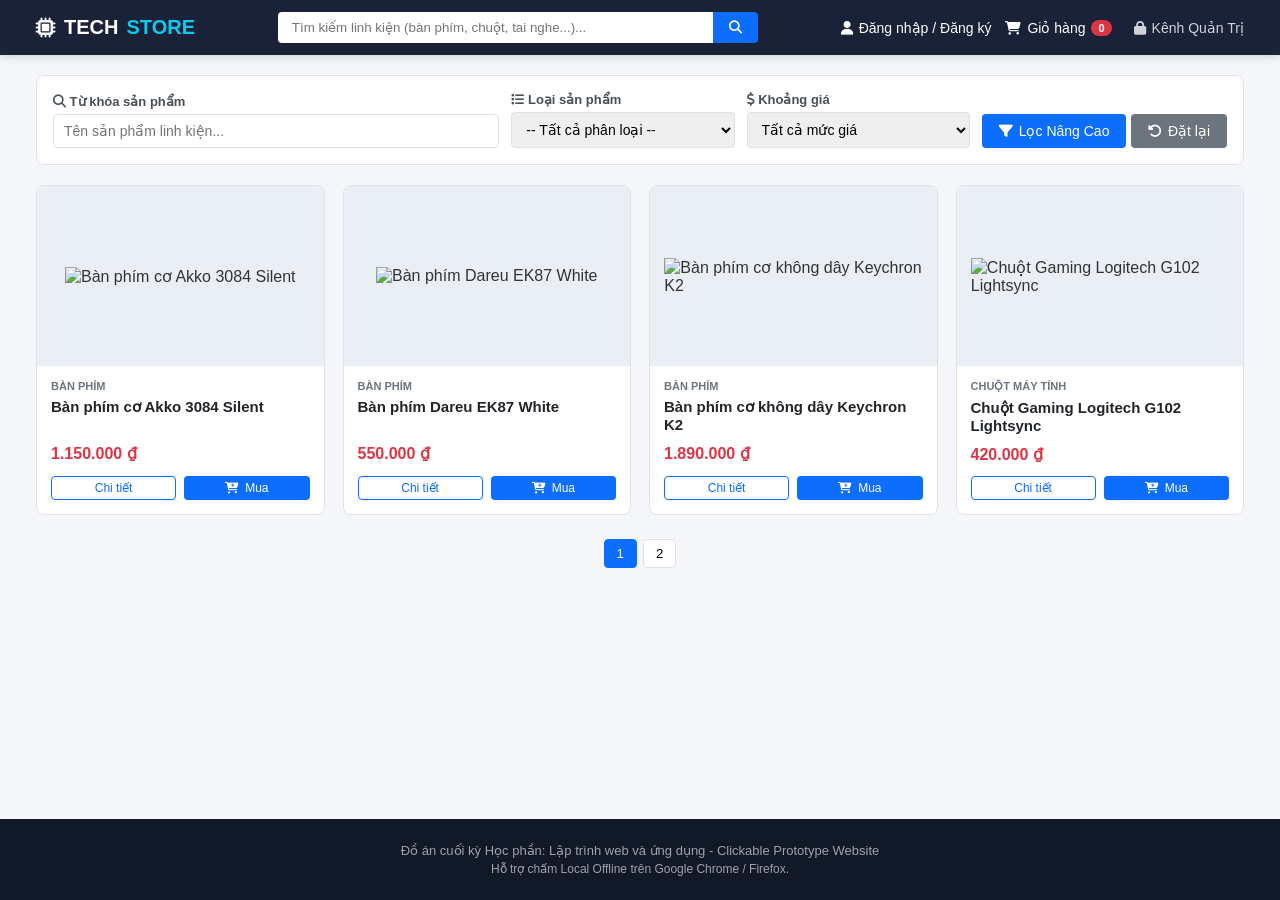
==== index.html @ 6a1cb6ca "Add separated HTML CSS and JS files" ====
<!DOCTYPE html>
<!DOCTYPE html>

<html lang="vi">

<head>
    <meta charset="utf-8" />
    <meta content="width=device-width, initial-scale=1.0" name="viewport" />
    <title>TechStore - Cửa Hàng Linh Kiện Điện Tử</title>
    <link href="https://cdnjs.cloudflare.com/ajax/libs/font-awesome/6.4.0/css/all.min.css" rel="stylesheet" />
    <link href="styles/common.css" rel="stylesheet" />
    <link href="styles/index.css" rel="stylesheet" />
</head>

<body>
    <header id="client-header">
        <div class="top-bar">
            <a class="logo" data-js-action="navigateTo" data-js-args='["view-home"]' data-js-event="click"
                href="javascript:void(0)">
                <i class="fa-solid fa-microchip"></i> TECH<span>STORE</span>
            </a>
            <div class="search-box-top">
                <input id="top-search-input" placeholder="Tìm kiếm linh kiện (bàn phím, chuột, tai nghe...)..."
                    type="text" />
                <button data-js-action="executeQuickSearch" data-js-args="[]" data-js-event="click" type="button"><i
                        class="fa-solid fa-magnifying-glass"></i></button>
            </div>
            <div class="nav-actions">
                <div class="u-style-fab19c78" id="auth-links">
                    <!-- Nút đăng nhập/đăng ký hoặc thông tin user sẽ render động -->
                </div>
                <button data-js-action="handleCartClick" data-js-args="[]" data-js-event="click">
                    <i class="fa-solid fa-cart-shopping"></i> Giỏ hàng
                    <span class="cart-badge" id="cart-counter">0</span>
                </button>
                <a class="u-style-5cde1b2d" data-js-action="navigateTo" data-js-args='["view-admin-login"]'
                    data-js-event="click" href="javascript:void(0)">
                    <i class="fa-solid fa-lock"></i> Kênh Quản Trị
                </a>
            </div>
        </div>
    </header>
    <div class="main-container">
        <div class="view-section active" id="view-home">
            <!-- Bộ lọc tìm kiếm nâng cao (Tên + Phân loại + Khoảng giá) -->
            <div class="filter-panel">
                <div class="form-group">
                    <label><i class="fa-solid fa-search"></i> Từ khóa sản phẩm</label>
                    <input class="form-control" id="filter-keyword" placeholder="Tên sản phẩm linh kiện..."
                        type="text" />
                </div>
                <div class="form-group">
                    <label><i class="fa-solid fa-list"></i> Loại sản phẩm</label>
                    <select class="form-select" id="filter-category">
                        <option value="">-- Tất cả phân loại --</option>
                    </select>
                </div>
                <div class="form-group">
                    <label><i class="fa-solid fa-dollar-sign"></i> Khoảng giá</label>
                    <select class="form-select" id="filter-price-range">
                        <option value="all">Tất cả mức giá</option>
                        <option value="under-500">Dưới 500.000đ</option>
                        <option value="500-1500">500.000đ - 1.500.000đ</option>
                        <option value="over-1500">Trên 1.500.000đ</option>
                    </select>
                </div>
                <div>
                    <button class="btn btn-primary" data-js-action="applyAdvancedFilter" data-js-args="[]"
                        data-js-event="click"><i class="fa-solid fa-filter"></i> Lọc Nâng Cao</button>
                    <button class="btn btn-secondary" data-js-action="resetFilter" data-js-args="[]"
                        data-js-event="click"><i class="fa-solid fa-rotate-left"></i> Đặt
                        lại</button>
                </div>
            </div>
            <!-- Danh sách sản phẩm -->
            <div class="product-grid" id="product-container"></div>
            <!-- Phân trang -->
            <div class="pagination-bar" id="product-pagination"></div>
        </div>
        <div class="view-section" id="view-product-detail">
            <button class="btn btn-secondary btn-sm" data-js-action="navigateTo" data-js-args='["view-home"]'
                data-js-event="click"><i class="fa-solid fa-arrow-left"></i> Quay lại danh sách</button>
            <div class="index-style-4f90709d" id="detail-container">
                <!-- Render bằng JS -->
            </div>
        </div>
    </div>
    <footer>
        <p>Đồ án cuối kỳ Học phần: Lập trình web và ứng dụng - Clickable Prototype Website</p>
        <p class="u-style-a3452ca1">Hỗ trợ chấm Local Offline trên Google Chrome / Firefox.</p>
    </footer>
    <script src="scripts/app.js"></script>
</body>

</html>
---- styles/common.css ----
/* CSS dùng chung cho index.html, shopping.html, account.html và admin.html */

/* =========================
   1. Biến dùng chung
========================= */
:root {
    --primary-color: #0d6efd;
    --primary-hover: #0b5ed7;
    --secondary-color: #198754;
    --danger-color: #dc3545;
    --warning-color: #ffc107;
    --dark-color: #212529;
    --light-color: #f8f9fa;
    --gray-border: #dee2e6;
    --text-muted: #6c757d;
    --sidebar-width: 250px;
}

/* =========================
   2. Reset và bố cục cơ bản
========================= */
* {
    box-sizing: border-box;
    margin: 0;
    padding: 0;
    font-family: -apple-system, BlinkMacSystemFont, "Segoe UI", Roboto,
        "Helvetica Neue", Arial, sans-serif;
}

body {
    background-color: #f4f6f9;
    color: #333;
    display: flex;
    flex-direction: column;
    min-height: 100vh;
}

.main-container {
    max-width: 1240px;
    width: 100%;
    margin: 20px auto;
    padding: 0 16px;
}

/* =========================
   3. Header và điều hướng
========================= */
header {
    background-color: #1a2238;
    color: #fff;
    position: sticky;
    top: 0;
    z-index: 1000;
    box-shadow: 0 2px 8px rgba(0, 0, 0, 0.15);
}

.top-bar {
    max-width: 1240px;
    margin: 0 auto;
    padding: 12px 16px;
    display: flex;
    align-items: center;
    justify-content: space-between;
    gap: 16px;
}

.logo {
    display: flex;
    align-items: center;
    gap: 8px;
    font-size: 20px;
    font-weight: 700;
    color: #fff;
    text-decoration: none;
}

.logo span {
    color: #0dcaf0;
}

.search-box-top {
    flex: 1;
    max-width: 480px;
    display: flex;
}

.search-box-top input {
    width: 100%;
    padding: 8px 14px;
    border: none;
    border-radius: 4px 0 0 4px;
    outline: none;
}

.search-box-top button {
    background: var(--primary-color);
    border: none;
    color: #fff;
    padding: 8px 16px;
    border-radius: 0 4px 4px 0;
    cursor: pointer;
}

.nav-actions {
    display: flex;
    align-items: center;
    gap: 14px;
}

.nav-actions a,
.nav-actions button {
    display: flex;
    align-items: center;
    gap: 6px;
    color: #fff;
    text-decoration: none;
    font-size: 14px;
    background: none;
    border: none;
    cursor: pointer;
}

.nav-actions .cart-badge {
    background: var(--danger-color);
    border-radius: 10px;
    padding: 2px 7px;
    font-size: 11px;
    font-weight: 600;
}

/* =========================
   4. Trạng thái hiển thị view
========================= */
.view-section {
    display: none;
}

.view-section.active {
    display: block;
}

/* =========================
   5. Form và nút bấm
========================= */
.form-group label {
    display: block;
    font-size: 13px;
    font-weight: 600;
    margin-bottom: 5px;
    color: #495057;
}

.form-control,
.form-select {
    width: 100%;
    padding: 8px 10px;
    border: 1px solid var(--gray-border);
    border-radius: 4px;
    font-size: 14px;
    outline: none;
}

.btn {
    display: inline-flex;
    align-items: center;
    justify-content: center;
    gap: 6px;
    padding: 8px 16px;
    font-size: 14px;
    border-radius: 4px;
    cursor: pointer;
    border: 1px solid transparent;
    font-weight: 500;
    transition: all 0.2s;
}

.btn-primary {
    background: var(--primary-color);
    color: #fff;
}

.btn-primary:hover {
    background: var(--primary-hover);
}

.btn-secondary {
    background: #6c757d;
    color: #fff;
}

.btn-success {
    background: var(--secondary-color);
    color: #fff;
}

.btn-danger {
    background: var(--danger-color);
    color: #fff;
}

.btn-warning {
    background: var(--warning-color);
    color: #212529;
}

.btn-outline-primary {
    border-color: var(--primary-color);
    color: var(--primary-color);
    background: transparent;
}

.btn-outline-primary:hover {
    background: var(--primary-color);
    color: #fff;
}

.btn-sm {
    padding: 4px 8px;
    font-size: 12px;
}

/* =========================
   6. Modal / Popup
========================= */
.modal-overlay {
    position: fixed;
    inset: 0;
    background: rgba(0, 0, 0, 0.5);
    display: none;
    align-items: center;
    justify-content: center;
    z-index: 2000;
    padding: 16px;
}

.modal-overlay.active {
    display: flex;
}

.modal-content {
    background: #fff;
    border-radius: 8px;
    width: 100%;
    max-width: 650px;
    max-height: 90vh;
    overflow-y: auto;
    box-shadow: 0 10px 25px rgba(0, 0, 0, 0.2);
}

.modal-header {
    padding: 14px 18px;
    border-bottom: 1px solid var(--gray-border);
    display: flex;
    justify-content: space-between;
    align-items: center;
}

.modal-body {
    padding: 18px;
}

.modal-footer {
    padding: 12px 18px;
    border-top: 1px solid var(--gray-border);
    display: flex;
    justify-content: flex-end;
    gap: 8px;
}

/* =========================
   7. Bảng dữ liệu
========================= */
.custom-table {
    width: 100%;
    border-collapse: collapse;
    background: #fff;
    border-radius: 6px;
    overflow: hidden;
    margin-top: 12px;
}

.custom-table th,
.custom-table td {
    padding: 10px 14px;
    border-bottom: 1px solid var(--gray-border);
    text-align: left;
    font-size: 14px;
}

.custom-table th {
    background: #f1f4f9;
    font-weight: 600;
    color: #333;
}

/* =========================
   8. Badge / Nhãn trạng thái
========================= */
.badge {
    display: inline-block;
    padding: 3px 8px;
    font-size: 12px;
    border-radius: 4px;
    font-weight: 600;
}

.badge-success {
    background: #d1e7dd;
    color: #0f5132;
}

.badge-warning {
    background: #fff3cd;
    color: #664d03;
}

.badge-danger {
    background: #f8d7da;
    color: #842029;
}

.badge-info {
    background: #cff4fc;
    color: #055160;
}

/* =========================
   9. Footer
========================= */
footer {
    background: #111827;
    color: #9ca3af;
    padding: 24px 16px;
    text-align: center;
    font-size: 13px;
    margin-top: auto;
}



/* Các style từng được viết inline, nay đã chuyển thành class dùng chung. */

.u-style-0463bfe3 {
    display: none;
}

.u-style-560df82d {
    margin-bottom: 12px;
}

.u-style-5cde1b2d {
    opacity: 0.8;
    font-size: 12px;
    margin-left: 8px;
}

.u-style-608a14c6 {
    width: 100%;
}

.u-style-925271f0 {
    display: flex;
    justify-content: space-between;
    align-items: center;
}

.u-style-a3452ca1 {
    margin-top: 4px;
    font-size: 12px;
}

.u-style-cfc24e61 {
    margin: 12px 0;
}

.u-style-fab19c78 {
    display: flex;
    gap: 10px;
}
---- styles/index.css ----
/* CSS riêng cho trang index.html. Được tách độc lập, không import main.css. */

/* Header & Navigation */

/* Container layout */

/* Views */

/* Search & Filter section */

.filter-panel{
      background: #fff;
      padding: 16px;
      border-radius: 8px;
      margin-bottom: 20px;
      border: 1px solid var(--gray-border);
      display: grid;
      grid-template-columns: 2fr 1fr 1fr auto;
      gap: 12px;
      align-items: end;
    }

/* Product Grid */

.product-grid{
      display: grid;
      grid-template-columns: repeat(auto-fill, minmax(230px, 1fr));
      gap: 18px;
    }

.product-card{
      background: #fff;
      border: 1px solid var(--gray-border);
      border-radius: 8px;
      overflow: hidden;
      display: flex;
      flex-direction: column;
      transition: transform 0.2s, box-shadow 0.2s;
    }

.product-card:hover{
      transform: translateY(-4px);
      box-shadow: 0 6px 14px rgba(0,0,0,0.08);
    }

.product-thumb{
      height: 180px;
      background: #eaeff5;
      display: flex;
      align-items: center;
      justify-content: center;
      overflow: hidden;
    }

.product-thumb img{
      max-width: 90%;
      max-height: 90%;
      object-fit: contain;
    }

.product-body{
      padding: 14px;
      display: flex;
      flex-direction: column;
      flex: 1;
    }

.product-category{
      font-size: 11px;
      text-transform: uppercase;
      color: var(--text-muted);
      font-weight: 600;
    }

.product-title{
      font-size: 15px;
      font-weight: 600;
      margin: 6px 0;
      color: #212529;
      cursor: pointer;
      display: -webkit-box;
      -webkit-line-clamp: 2;
      -webkit-box-orient: vertical;
      overflow: hidden;
      min-height: 40px;
    }

.product-title:hover{ color: var(--primary-color); }

.product-price{
      font-size: 16px;
      font-weight: 700;
      color: var(--danger-color);
      margin-bottom: 12px;
    }

.product-actions{
      margin-top: auto;
      display: flex;
      gap: 8px;
    }

/* Pagination */

.pagination-bar{
      display: flex;
      justify-content: center;
      align-items: center;
      gap: 6px;
      margin-top: 24px;
    }

.page-btn{
      padding: 6px 12px;
      border: 1px solid var(--gray-border);
      background: #fff;
      cursor: pointer;
      border-radius: 4px;
    }

.page-btn.active{
      background: var(--primary-color);
      color: #fff;
      border-color: var(--primary-color);
    }

/* Modal / Popups */

/* Tables */

/* Admin Layout */

.admin-wrapper{
      display: flex;
      gap: 20px;
      min-height: calc(100vh - 120px);
    }

.admin-sidebar{
      width: var(--sidebar-width);
      background: #1f2937;
      border-radius: 8px;
      padding: 16px 0;
      color: #fff;
      flex-shrink: 0;
    }

.admin-menu{
      list-style: none;
    }

.admin-menu li a{
      display: flex;
      align-items: center;
      gap: 10px;
      padding: 12px 20px;
      color: #9ca3af;
      text-decoration: none;
      font-size: 14px;
      transition: all 0.2s;
    }

.admin-menu li a:hover, .admin-menu li a.active{
      color: #fff;
      background: #374151;
      border-left: 4px solid var(--primary-color);
    }

.admin-content{
      flex: 1;
      background: #fff;
      padding: 20px;
      border-radius: 8px;
      border: 1px solid var(--gray-border);
    }

/* Badges */

/* Cart layout */

.cart-summary{
      background: #fff;
      border: 1px solid var(--gray-border);
      border-radius: 8px;
      padding: 20px;
      margin-top: 16px;
    }

/* Footer */

/* Các style inline riêng của trang đã chuyển thành class. */

.index-style-4f90709d {
    background: #fff;
    padding: 24px;
    border-radius: 8px;
    margin-top: 16px;
    border: 1px solid var(--gray-border);
    display: grid;
    grid-template-columns: 1fr 1.5fr;
    gap: 30px;
}
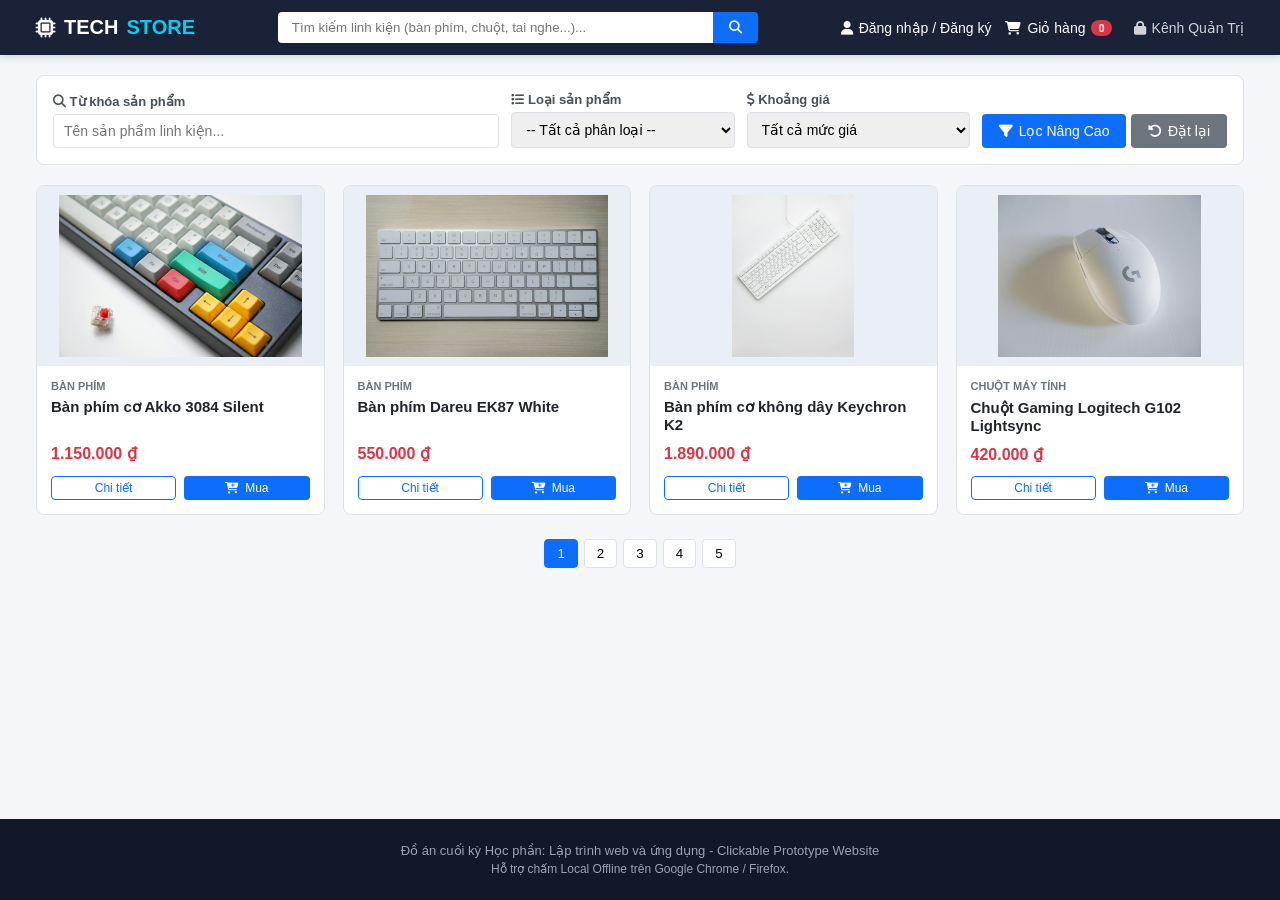
==== commit 7c05e4e0: "Tách script theo trang và hoàn thiện quản lý loại, giá, hàng hóa - Tách scripts/app.js thành common." ====
--- a/index.html
+++ b/index.html
@@ -89,7 +89,8 @@
         <p>Đồ án cuối kỳ Học phần: Lập trình web và ứng dụng - Clickable Prototype Website</p>
         <p class="u-style-a3452ca1">Hỗ trợ chấm Local Offline trên Google Chrome / Firefox.</p>
     </footer>
-    <script src="scripts/app.js"></script>
+    <script src="scripts/common.js"></script>
+    <script src="scripts/index.js"></script>
 </body>
 
 </html>
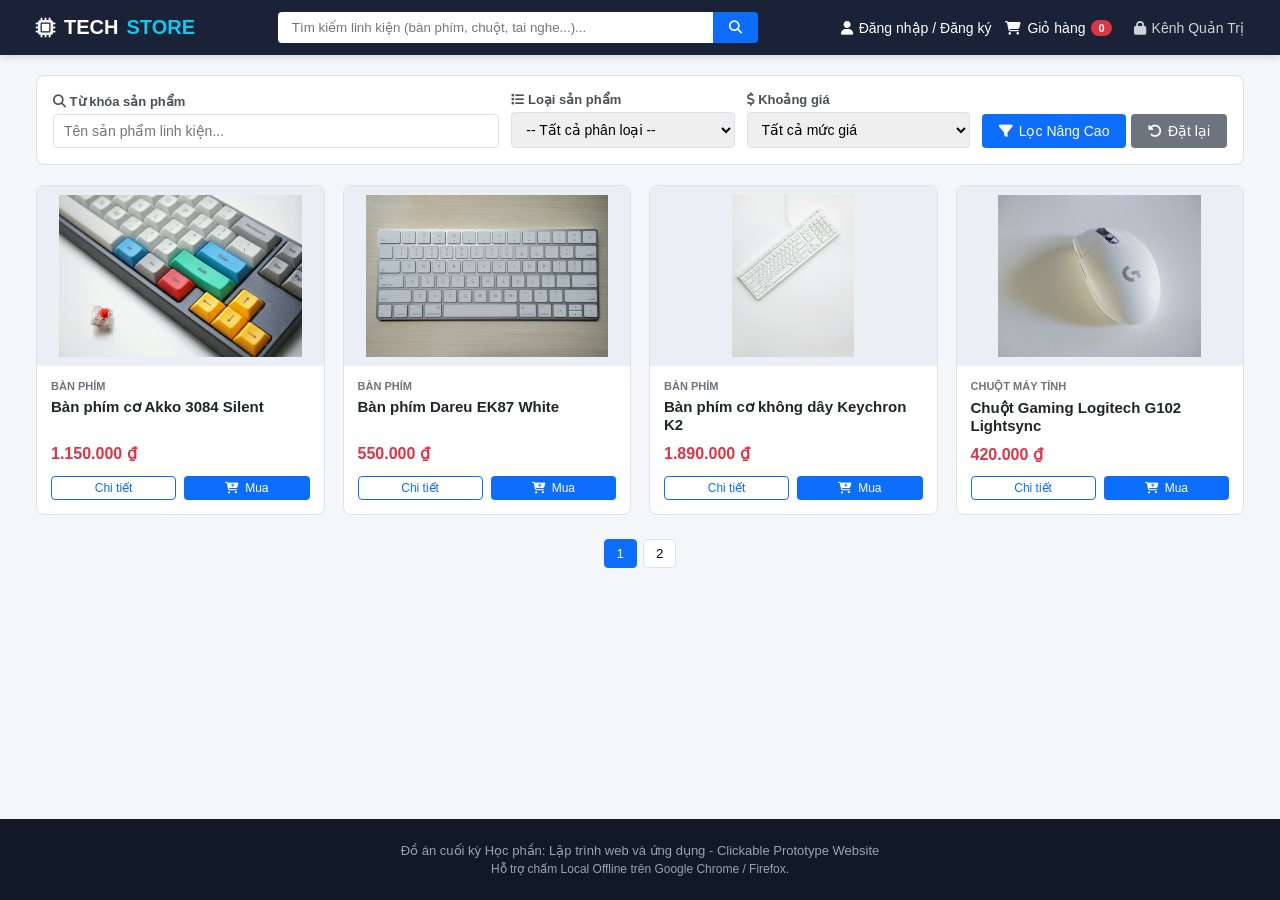
==== commit 8730f4ef: "Add files via upload" ====
--- a/index.html
+++ b/index.html
@@ -89,8 +89,7 @@
         <p>Đồ án cuối kỳ Học phần: Lập trình web và ứng dụng - Clickable Prototype Website</p>
         <p class="u-style-a3452ca1">Hỗ trợ chấm Local Offline trên Google Chrome / Firefox.</p>
     </footer>
-    <script src="scripts/common.js"></script>
-    <script src="scripts/index.js"></script>
+    <script src="scripts/app.js"></script>
 </body>
 
 </html>
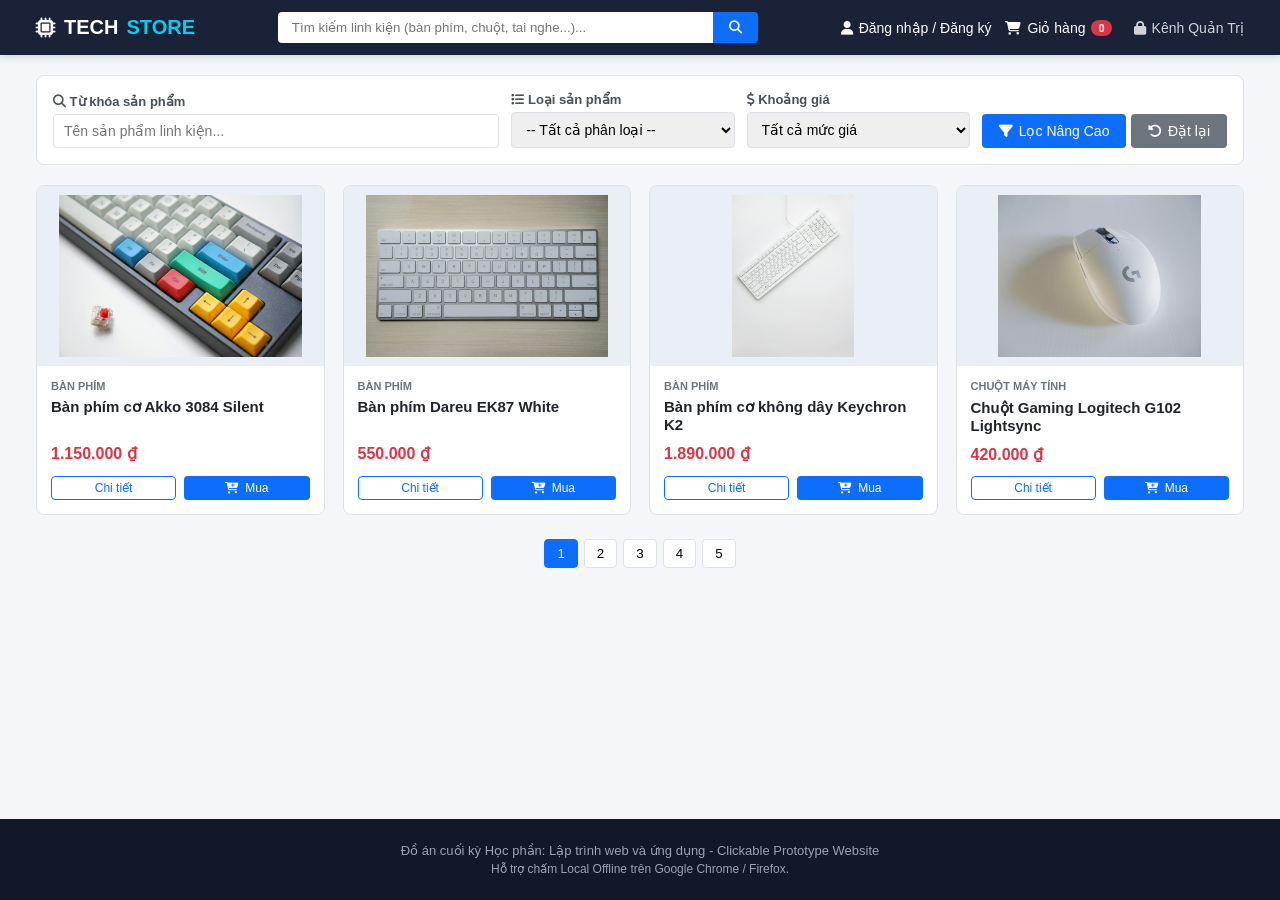
==== commit 26c4679b: "Add files via upload" ====
--- a/index.html
+++ b/index.html
@@ -89,7 +89,8 @@
         <p>Đồ án cuối kỳ Học phần: Lập trình web và ứng dụng - Clickable Prototype Website</p>
         <p class="u-style-a3452ca1">Hỗ trợ chấm Local Offline trên Google Chrome / Firefox.</p>
     </footer>
-    <script src="scripts/app.js"></script>
+    <script src="scripts/common.js"></script>
+    <script src="scripts/index.js"></script>
 </body>
 
 </html>
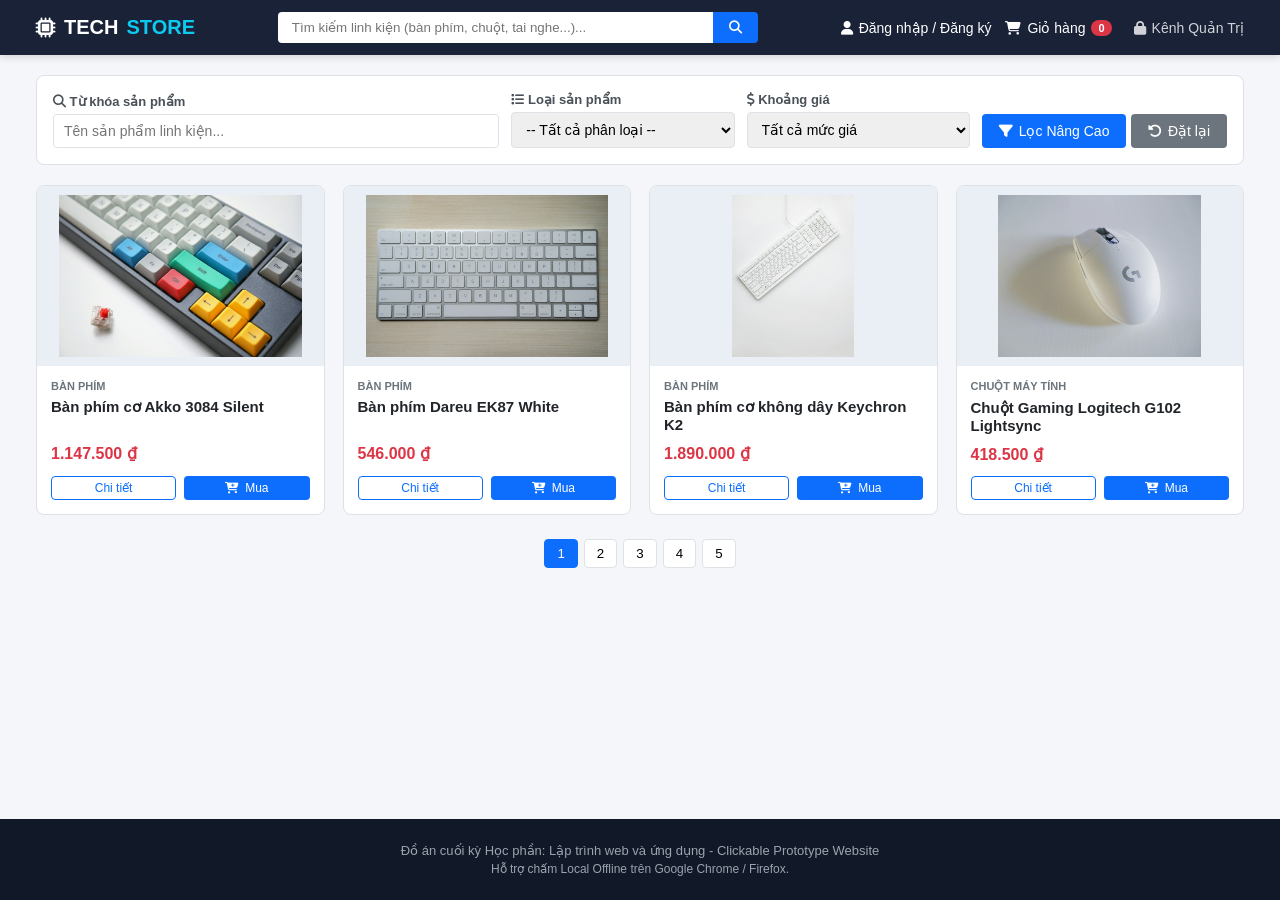
==== commit a23ed04f: "Fix admin % lợi nhuận theo loại, tìm phiếu nhập, tra cứu giá; sửa lỗi seed, XSS, tồn kho, responsive" ====
--- a/index.html
+++ b/index.html
@@ -1,4 +1,3 @@
-<!DOCTYPE html>
 <!DOCTYPE html>
 
 <html lang="vi">
--- a/styles/common.css
+++ b/styles/common.css
@@ -377,3 +377,68 @@
     display: flex;
     gap: 10px;
 }
+
+/* =========================
+   RESPONSIVE - thiết bị di động
+   ========================= */
+@media (max-width: 768px) {
+    .admin-sidebar {
+        display: none;
+    }
+    .admin-wrapper {
+        flex-direction: column;
+    }
+    .admin-content {
+        margin-left: 0;
+        padding: 10px;
+    }
+    .top-bar {
+        flex-direction: column;
+        align-items: stretch;
+        gap: 10px;
+    }
+    .search-box-top {
+        width: 100%;
+    }
+    .search-box-top input {
+        width: 100%;
+    }
+    .nav-actions {
+        display: flex;
+        gap: 8px;
+        justify-content: center;
+    }
+    .custom-table {
+        font-size: 12px;
+    }
+    .custom-table th,
+    .custom-table td {
+        padding: 6px 4px;
+    }
+    .admin-style-e1adcfb1 {
+        grid-template-columns: 1fr;
+        gap: 8px;
+    }
+    .admin-style-d7a0a53e {
+        grid-template-columns: 1fr;
+    }
+    .admin-style-15eaf46b {
+        grid-template-columns: 1fr;
+    }
+    .admin-style-37344238 {
+        grid-template-columns: 1fr;
+    }
+    .modal-content {
+        width: 95%;
+        margin: 10px auto;
+    }
+    .btn {
+        width: 100%;
+        box-sizing: border-box;
+    }
+    .cart-badge {
+        position: absolute;
+        top: -8px;
+        right: -8px;
+    }
+}
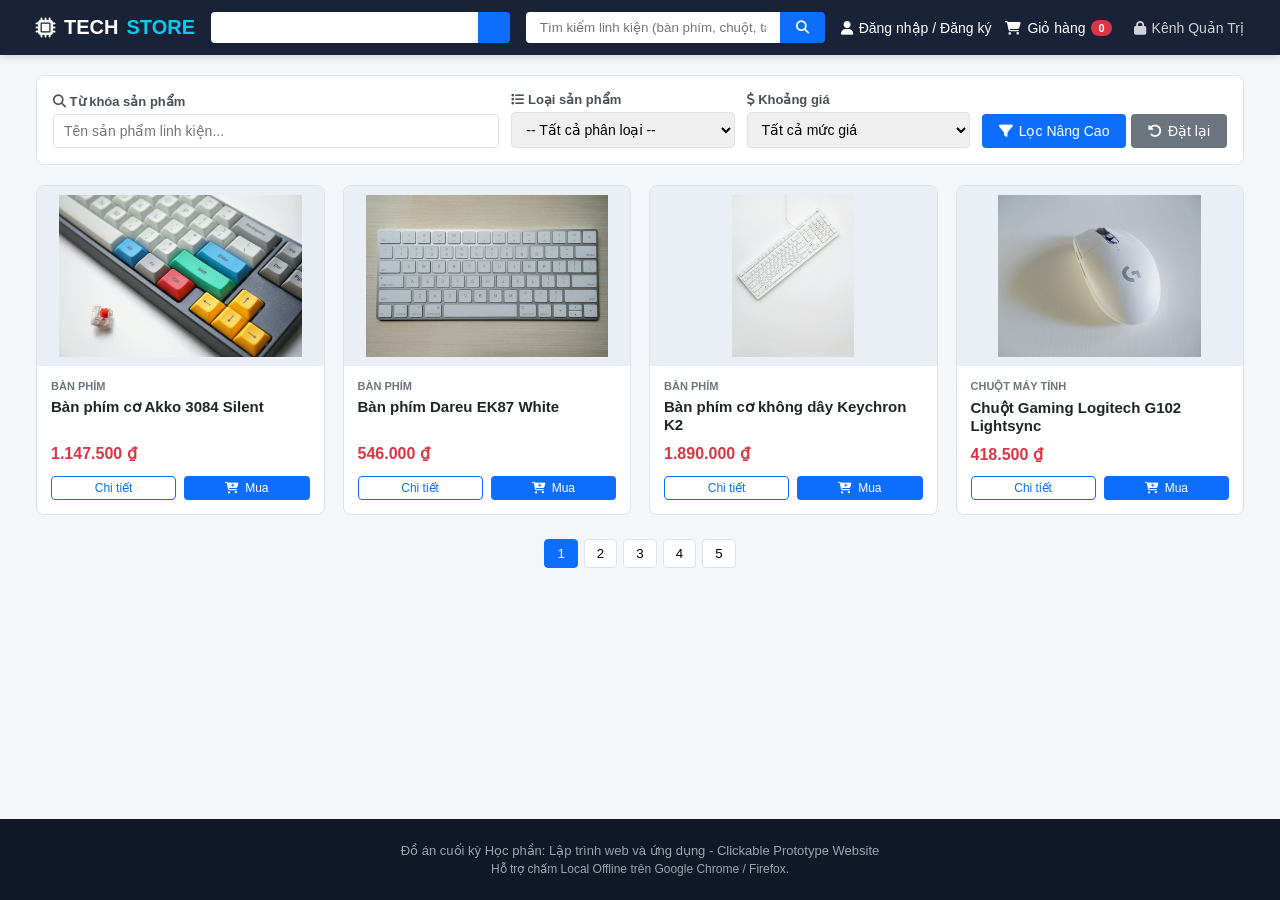
==== commit 5c7bf256: "Test: Merger branch" ====
--- a/index.html
+++ b/index.html
@@ -18,6 +18,12 @@
                 href="javascript:void(0)">
                 <i class="fa-solid fa-microchip"></i> TECH<span>STORE</span>
             </a>
+            <div class="search-box-top">
+                <input id="top-search-input" placeholde.r="Tìm kiếm linh kiện (bàn phím, chuột, tai nghe...)..."
+                    type="text" />
+                <button data-js-action="executeQuickSearch" data-js-args="[]" data-js-event="click" type="button"><i
+                        class="fa-bold fa-magnifying-glass"></i></button>
+            </div>
             <div class="search-box-top">
                 <input id="top-search-input" placeholder="Tìm kiếm linh kiện (bàn phím, chuột, tai nghe...)..."
                     type="text" />
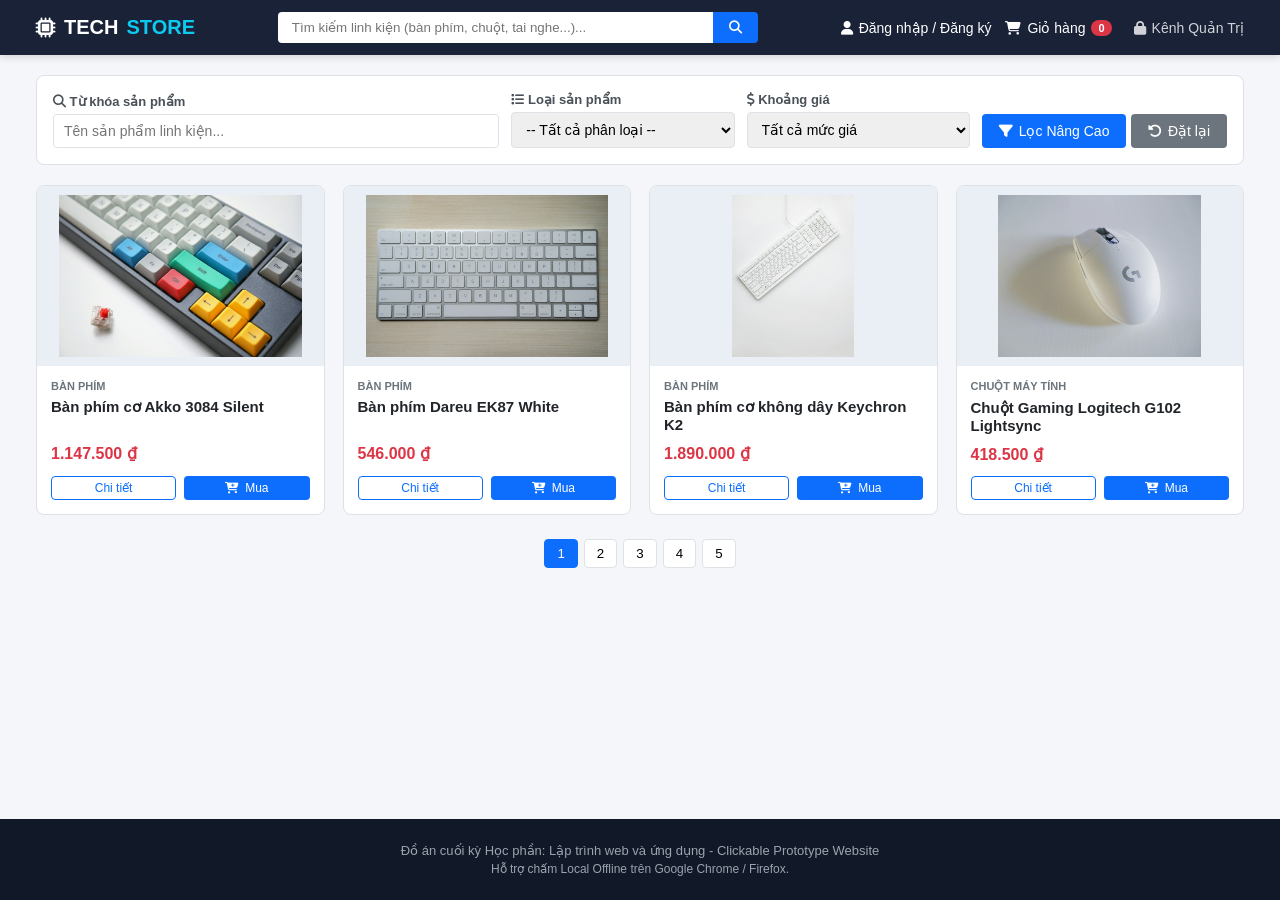
==== commit a56da3d1: "Revert "Merge branch 'clean-up'" This reverts commit 4af3832f4cd70df8147bf8053a68809f7977fd7f, rever" ====
--- a/index.html
+++ b/index.html
@@ -18,12 +18,6 @@
                 href="javascript:void(0)">
                 <i class="fa-solid fa-microchip"></i> TECH<span>STORE</span>
             </a>
-            <div class="search-box-top">
-                <input id="top-search-input" placeholde.r="Tìm kiếm linh kiện (bàn phím, chuột, tai nghe...)..."
-                    type="text" />
-                <button data-js-action="executeQuickSearch" data-js-args="[]" data-js-event="click" type="button"><i
-                        class="fa-bold fa-magnifying-glass"></i></button>
-            </div>
             <div class="search-box-top">
                 <input id="top-search-input" placeholder="Tìm kiếm linh kiện (bàn phím, chuột, tai nghe...)..."
                     type="text" />
